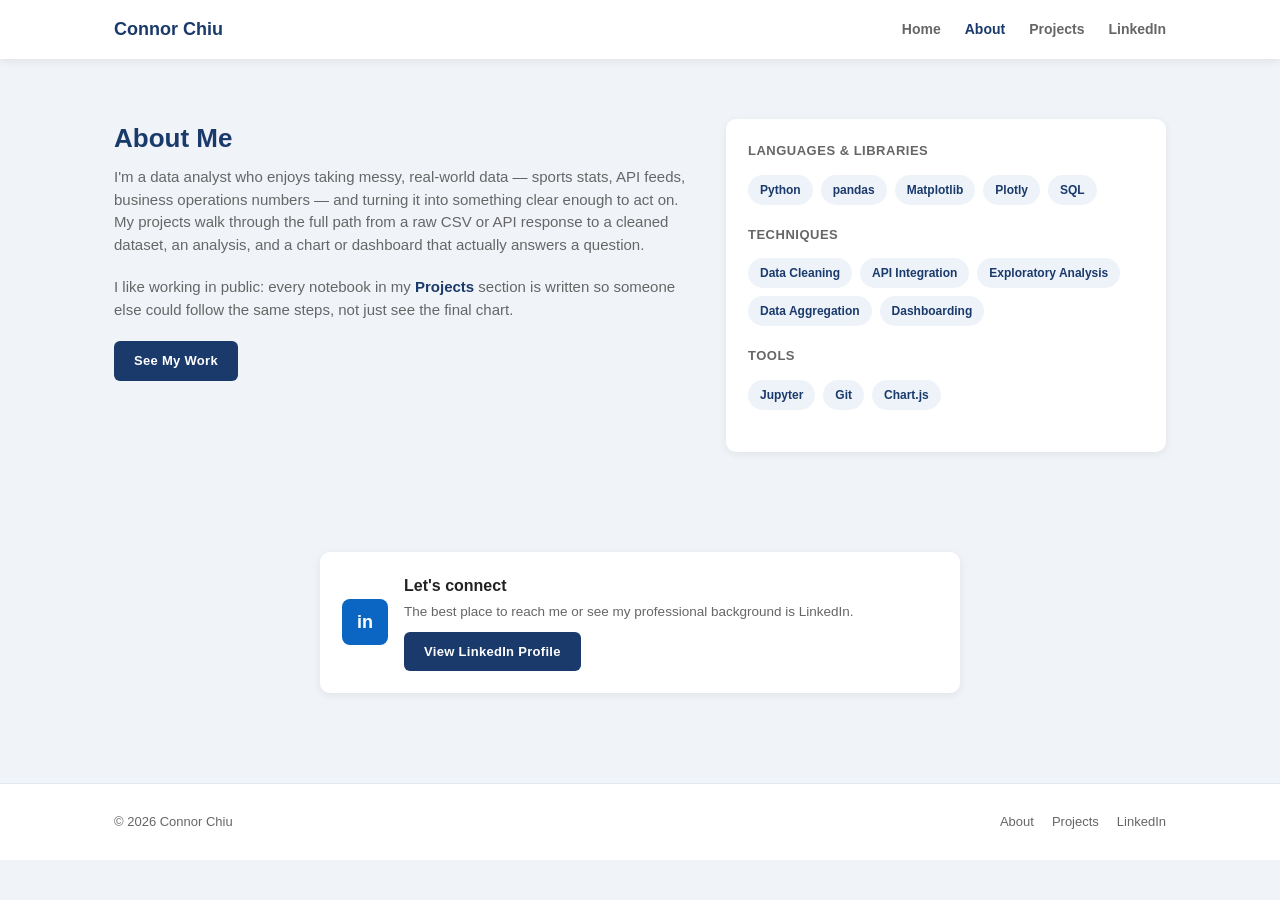
==== docs/about.html @ a71563c1 "Changed name to docs" ====
<!DOCTYPE html>
<html lang="en">
<head>
  <meta charset="UTF-8" />
  <meta name="viewport" content="width=device-width, initial-scale=1.0" />
  <title>About — Connor Chiu</title>
  <link rel="stylesheet" href="style.css" />
</head>
<body>

  <header class="site-header">
    <nav>
      <a class="brand" href="index.html">Connor Chiu</a>
      <div class="nav-links">
        <a href="index.html">Home</a>
        <a class="active" href="about.html">About</a>
        <a href="projects.html">Projects</a>
        <a href="https://www.linkedin.com/in/connor-chiu-3b9094372/" target="_blank" rel="noopener">LinkedIn</a>
      </div>
    </nav>
  </header>

  <main>
    <section style="padding-top: 60px;">
      <div class="wrap about-grid">
        <div>
          <h2>About Me</h2>
          <p style="color: var(--muted); font-size: 15px; margin-bottom: 20px;">
            I'm a data analyst who enjoys taking messy, real-world data — sports stats,
            API feeds, business operations numbers — and turning it into something clear
            enough to act on. My projects walk through the full path from a raw CSV or
            API response to a cleaned dataset, an analysis, and a chart or dashboard that
            actually answers a question.
          </p>
          <p style="color: var(--muted); font-size: 15px; margin-bottom: 20px;">
            I like working in public: every notebook in my <a href="projects.html" style="color: var(--blue); font-weight: bold;">Projects</a>
            section is written so someone else could follow the same steps, not just see
            the final chart.
          </p>
          <a class="btn btn-blue" href="projects.html">See My Work</a>
        </div>

        <div>
          <div class="skill-card">
            <h3>Languages &amp; Libraries</h3>
            <div class="pill-row">
              <span class="pill">Python</span>
              <span class="pill">pandas</span>
              <span class="pill">Matplotlib</span>
              <span class="pill">Plotly</span>
              <span class="pill">SQL</span>
            </div>
            <h3>Techniques</h3>
            <div class="pill-row">
              <span class="pill">Data Cleaning</span>
              <span class="pill">API Integration</span>
              <span class="pill">Exploratory Analysis</span>
              <span class="pill">Data Aggregation</span>
              <span class="pill">Dashboarding</span>
            </div>
            <h3>Tools</h3>
            <div class="pill-row">
              <span class="pill">Jupyter</span>
              <span class="pill">Git</span>
              <span class="pill">Chart.js</span>
            </div>
          </div>
        </div>
      </div>
    </section>

    <section>
      <div class="wrap">
        <div class="linkedin-box" style="max-width: 640px; margin: 0 auto;">
          <div class="icon">in</div>
          <div>
            <h3 style="font-size: 16px; margin-bottom: 4px;">Let's connect</h3>
            <p style="font-size: 13.5px; color: var(--muted); margin-bottom: 0;">
              The best place to reach me or see my professional background is LinkedIn.
            </p>
            <a class="btn btn-blue" href="https://www.linkedin.com/in/connor-chiu-3b9094372/" target="_blank" rel="noopener">View LinkedIn Profile</a>
          </div>
        </div>
      </div>
    </section>
  </main>

  <footer>
    <div class="wrap">
      <span>&copy; 2026 Connor Chiu</span>
      <div class="foot-links">
        <a href="about.html">About</a>
        <a href="projects.html">Projects</a>
        <a href="https://www.linkedin.com/in/connor-chiu-3b9094372/" target="_blank" rel="noopener">LinkedIn</a>
      </div>
    </div>
  </footer>

</body>
</html>
---- docs/style.css ----
* { box-sizing: border-box; margin: 0; padding: 0; }

:root {
  --blue: #1a3a6b;
  --blue-light: #2e86c1;
  --red: #8b0000;
  --bg: #f0f4f8;
  --text: #222;
  --muted: #666;
}

body {
  font-family: Arial, Helvetica, sans-serif;
  background: var(--bg);
  color: var(--text);
  line-height: 1.5;
}

a { color: inherit; text-decoration: none; }

.wrap {
  max-width: 1100px;
  margin: 0 auto;
  padding: 0 24px;
}

/* Nav */
header.site-header {
  background: #fff;
  box-shadow: 0 2px 8px rgba(0,0,0,.07);
  position: sticky;
  top: 0;
  z-index: 10;
}

nav {
  max-width: 1100px;
  margin: 0 auto;
  padding: 16px 24px;
  display: flex;
  align-items: center;
  justify-content: space-between;
  flex-wrap: wrap;
  gap: 12px;
}

.brand {
  font-weight: bold;
  font-size: 18px;
  color: var(--blue);
}

.nav-links {
  display: flex;
  align-items: center;
  gap: 24px;
  font-size: 14px;
  font-weight: bold;
  color: var(--muted);
}

.nav-links a:hover { color: var(--blue); }

.nav-links a.active { color: var(--blue); }

.btn {
  display: inline-block;
  padding: 10px 20px;
  border-radius: 6px;
  font-size: 13px;
  font-weight: bold;
  letter-spacing: .3px;
  transition: opacity .15s ease;
}

.btn:hover { opacity: .85; }

.btn-blue { background: var(--blue); color: #fff; }
.btn-red { background: var(--red); color: #fff; }
.btn-outline {
  background: transparent;
  color: var(--blue);
  border: 2px solid var(--blue);
}

/* Hero */
.hero {
  padding: 90px 0 70px;
  text-align: center;
}

.hero .eyebrow {
  display: inline-block;
  padding: 5px 16px;
  border-radius: 20px;
  background: #e3ecf7;
  color: var(--blue);
  font-size: 12px;
  font-weight: bold;
  letter-spacing: 1.2px;
  text-transform: uppercase;
  margin-bottom: 18px;
}

.hero h1 {
  font-size: 42px;
  color: var(--blue);
  margin-bottom: 12px;
}

.hero h1 span { color: var(--red); }

.hero p.tagline {
  font-size: 17px;
  color: var(--muted);
  max-width: 560px;
  margin: 0 auto 30px;
}

.hero .cta-row {
  display: flex;
  justify-content: center;
  gap: 16px;
  flex-wrap: wrap;
}

/* Sections */
section { padding: 50px 0; }

section h2 {
  font-size: 26px;
  color: var(--blue);
  margin-bottom: 8px;
  text-align: center;
}

section p.section-sub {
  text-align: center;
  color: var(--muted);
  font-size: 14px;
  margin-bottom: 34px;
}

/* Cards */
.grid {
  display: grid;
  grid-template-columns: repeat(auto-fit, minmax(260px, 1fr));
  gap: 22px;
}

.card {
  background: #fff;
  border-radius: 10px;
  padding: 24px;
  box-shadow: 0 2px 8px rgba(0,0,0,.07);
  display: flex;
  flex-direction: column;
}

.card .tag {
  align-self: flex-start;
  padding: 4px 12px;
  border-radius: 4px;
  font-size: 10px;
  font-weight: bold;
  letter-spacing: 1px;
  text-transform: uppercase;
  color: #fff;
  margin-bottom: 14px;
}

.tag.blue { background: var(--blue); }
.tag.red { background: var(--red); }

.card h3 {
  font-size: 17px;
  color: var(--text);
  margin-bottom: 8px;
}

.card p {
  font-size: 13.5px;
  color: var(--muted);
  margin-bottom: 16px;
  flex-grow: 1;
}

.card .stack {
  font-size: 11px;
  color: #999;
  margin-bottom: 16px;
}

.card .links {
  display: flex;
  gap: 10px;
  flex-wrap: wrap;
}

.card .links a {
  font-size: 12.5px;
  font-weight: bold;
  color: var(--blue);
  border: 1px solid var(--blue);
  padding: 7px 14px;
  border-radius: 6px;
}

.card .links a.primary {
  background: var(--blue);
  color: #fff;
}

.card .links a:hover { opacity: .8; }

/* Featured / live demo banner */
.feature-banner {
  background: linear-gradient(135deg, var(--blue), var(--blue-light));
  color: #fff;
  border-radius: 12px;
  padding: 32px;
  display: flex;
  justify-content: space-between;
  align-items: center;
  flex-wrap: wrap;
  gap: 20px;
  margin-bottom: 40px;
}

.feature-banner h3 { font-size: 20px; margin-bottom: 6px; }
.feature-banner p { font-size: 13.5px; opacity: .9; max-width: 480px; }
.feature-banner .btn { background: #fff; color: var(--blue); }

/* About page */
.about-grid {
  display: grid;
  grid-template-columns: 1.3fr 1fr;
  gap: 40px;
  align-items: start;
}

@media (max-width: 720px) {
  .about-grid { grid-template-columns: 1fr; }
}

.about-grid h2 { text-align: left; }

.skill-card {
  background: #fff;
  border-radius: 10px;
  padding: 22px;
  box-shadow: 0 2px 8px rgba(0,0,0,.07);
}

.skill-card h3 {
  font-size: 13px;
  text-transform: uppercase;
  letter-spacing: .5px;
  color: var(--muted);
  margin-bottom: 14px;
}

.pill-row { display: flex; flex-wrap: wrap; gap: 8px; margin-bottom: 20px; }

.pill {
  background: #eef3fa;
  color: var(--blue);
  font-size: 12px;
  font-weight: bold;
  padding: 6px 12px;
  border-radius: 20px;
}

/* LinkedIn callout */
.linkedin-box {
  background: #fff;
  border-radius: 10px;
  padding: 22px;
  box-shadow: 0 2px 8px rgba(0,0,0,.07);
  display: flex;
  align-items: center;
  gap: 16px;
}

.linkedin-box .icon {
  width: 46px;
  height: 46px;
  border-radius: 8px;
  background: #0a66c2;
  color: #fff;
  display: flex;
  align-items: center;
  justify-content: center;
  font-weight: bold;
  font-size: 18px;
  flex-shrink: 0;
}

.linkedin-box .btn { margin-top: 10px; }

/* Footer */
footer {
  background: #fff;
  border-top: 1px solid #e2e8f0;
  padding: 28px 0;
  margin-top: 40px;
}

footer .wrap {
  display: flex;
  justify-content: space-between;
  align-items: center;
  flex-wrap: wrap;
  gap: 12px;
  font-size: 13px;
  color: var(--muted);
}

footer .foot-links { display: flex; gap: 18px; }
footer .foot-links a:hover { color: var(--blue); }
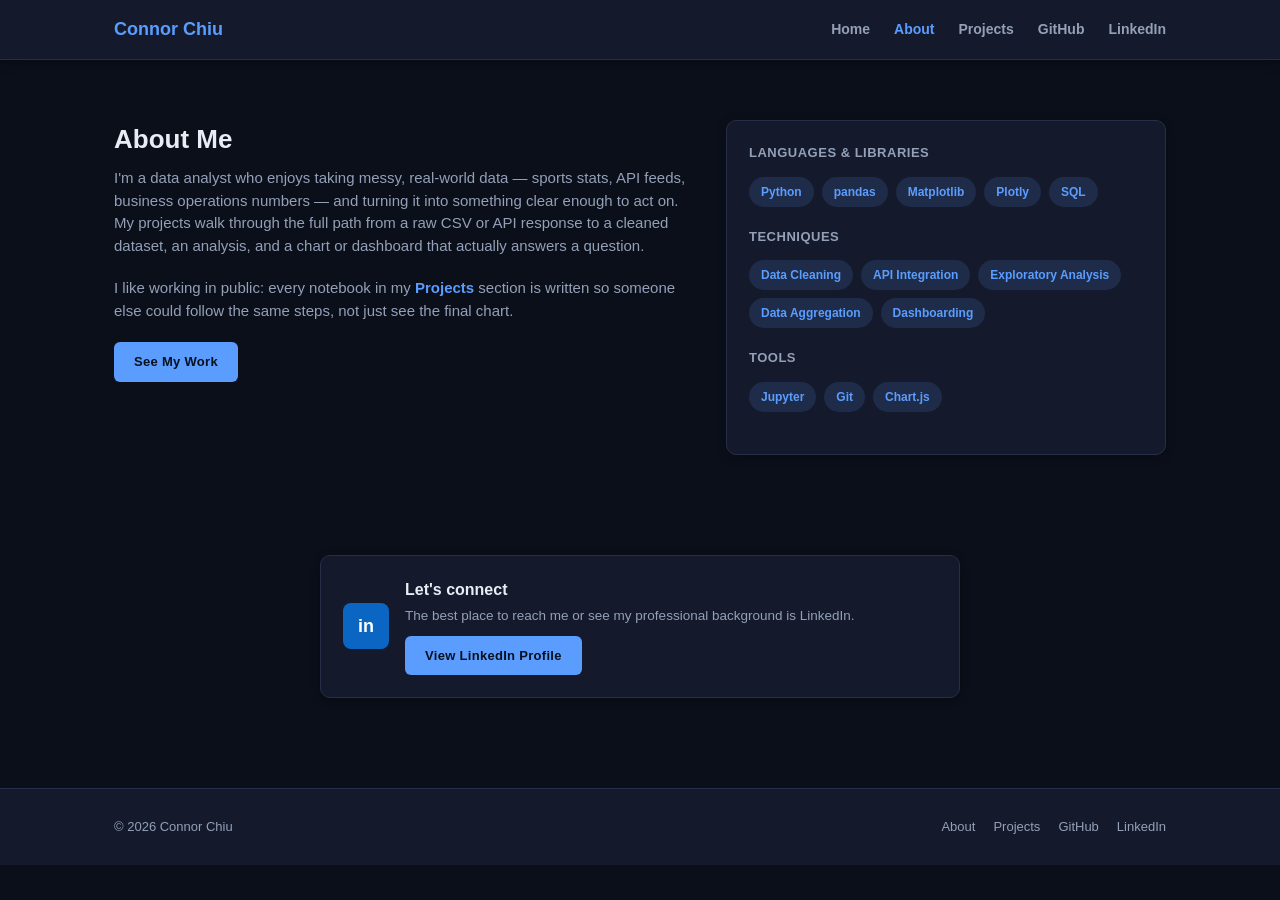
==== commit 5a9b6d8d: "Added website link to homepage" ====
--- a/docs/about.html
+++ b/docs/about.html
@@ -15,6 +15,7 @@
         <a href="index.html">Home</a>
         <a class="active" href="about.html">About</a>
         <a href="projects.html">Projects</a>
+        <a href="https://github.com/connorchiu123-sketch" target="_blank" rel="noopener">GitHub</a>
         <a href="https://www.linkedin.com/in/connor-chiu-3b9094372/" target="_blank" rel="noopener">LinkedIn</a>
       </div>
     </nav>
@@ -91,6 +92,7 @@
       <div class="foot-links">
         <a href="about.html">About</a>
         <a href="projects.html">Projects</a>
+        <a href="https://github.com/connorchiu123-sketch" target="_blank" rel="noopener">GitHub</a>
         <a href="https://www.linkedin.com/in/connor-chiu-3b9094372/" target="_blank" rel="noopener">LinkedIn</a>
       </div>
     </div>
--- a/docs/style.css
+++ b/docs/style.css
@@ -1,12 +1,17 @@
 * { box-sizing: border-box; margin: 0; padding: 0; }
 
 :root {
-  --blue: #1a3a6b;
-  --blue-light: #2e86c1;
-  --red: #8b0000;
-  --bg: #f0f4f8;
-  --text: #222;
-  --muted: #666;
+  --blue: #5b9dff;
+  --blue-dim: #1a3a6b;
+  --blue-light: #7fb4ff;
+  --red: #ff6b6b;
+  --red-dim: #6e1414;
+  --bg: #0b0f19;
+  --surface: #141a2b;
+  --surface-alt: #1b2338;
+  --border: #262f47;
+  --text: #e8ecf5;
+  --muted: #93a0b8;
 }
 
 body {
@@ -26,8 +31,9 @@
 
 /* Nav */
 header.site-header {
-  background: #fff;
-  box-shadow: 0 2px 8px rgba(0,0,0,.07);
+  background: var(--surface);
+  border-bottom: 1px solid var(--border);
+  box-shadow: 0 2px 10px rgba(0,0,0,.35);
   position: sticky;
   top: 0;
   z-index: 10;
@@ -75,8 +81,8 @@
 
 .btn:hover { opacity: .85; }
 
-.btn-blue { background: var(--blue); color: #fff; }
-.btn-red { background: var(--red); color: #fff; }
+.btn-blue { background: var(--blue); color: #08101f; }
+.btn-red { background: var(--red); color: #08101f; }
 .btn-outline {
   background: transparent;
   color: var(--blue);
@@ -93,7 +99,7 @@
   display: inline-block;
   padding: 5px 16px;
   border-radius: 20px;
-  background: #e3ecf7;
+  background: rgba(91,157,255,.14);
   color: var(--blue);
   font-size: 12px;
   font-weight: bold;
@@ -104,11 +110,10 @@
 
 .hero h1 {
   font-size: 42px;
-  color: var(--blue);
+  color: var(--text);
   margin-bottom: 12px;
 }
 
-.hero h1 span { color: var(--red); }
 
 .hero p.tagline {
   font-size: 17px;
@@ -129,7 +134,7 @@
 
 section h2 {
   font-size: 26px;
-  color: var(--blue);
+  color: var(--text);
   margin-bottom: 8px;
   text-align: center;
 }
@@ -148,11 +153,27 @@
   gap: 22px;
 }
 
+/* auto-fit collapses awkwardly with only 2-3 items in a wide container (tracks
+   get created for space that will never be filled) — use a fixed column count
+   when the number of items is known ahead of time. */
+.grid-2 { grid-template-columns: repeat(2, 1fr); }
+.grid-3 { grid-template-columns: repeat(3, 1fr); }
+.grid-4 { grid-template-columns: repeat(4, 1fr); }
+
+@media (max-width: 880px) {
+  .grid-4 { grid-template-columns: repeat(2, 1fr); }
+}
+
+@media (max-width: 620px) {
+  .grid-2, .grid-3, .grid-4 { grid-template-columns: 1fr; }
+}
+
 .card {
-  background: #fff;
+  background: var(--surface);
+  border: 1px solid var(--border);
   border-radius: 10px;
   padding: 24px;
-  box-shadow: 0 2px 8px rgba(0,0,0,.07);
+  box-shadow: 0 2px 10px rgba(0,0,0,.3);
   display: flex;
   flex-direction: column;
 }
@@ -169,8 +190,11 @@
   margin-bottom: 14px;
 }
 
-.tag.blue { background: var(--blue); }
-.tag.red { background: var(--red); }
+.tag.blue { background: var(--blue-dim); }
+.tag.red { background: var(--red-dim); }
+.tag.gold { background: #6b5410; color: #ffd75e; }
+.tag.done { background: #123f2b; color: #4ade80; }
+.tag.progress { background: var(--red-dim); color: var(--red); }
 
 .card h3 {
   font-size: 17px;
@@ -187,7 +211,7 @@
 
 .card .stack {
   font-size: 11px;
-  color: #999;
+  color: #6b7690;
   margin-bottom: 16px;
 }
 
@@ -208,14 +232,15 @@
 
 .card .links a.primary {
   background: var(--blue);
-  color: #fff;
+  color: #08101f;
+  border-color: var(--blue);
 }
 
 .card .links a:hover { opacity: .8; }
 
 /* Featured / live demo banner */
 .feature-banner {
-  background: linear-gradient(135deg, var(--blue), var(--blue-light));
+  background: linear-gradient(135deg, var(--blue-dim), var(--blue));
   color: #fff;
   border-radius: 12px;
   padding: 32px;
@@ -229,7 +254,7 @@
 
 .feature-banner h3 { font-size: 20px; margin-bottom: 6px; }
 .feature-banner p { font-size: 13.5px; opacity: .9; max-width: 480px; }
-.feature-banner .btn { background: #fff; color: var(--blue); }
+.feature-banner .btn { background: #fff; color: var(--blue-dim); }
 
 /* About page */
 .about-grid {
@@ -246,10 +271,11 @@
 .about-grid h2 { text-align: left; }
 
 .skill-card {
-  background: #fff;
+  background: var(--surface);
+  border: 1px solid var(--border);
   border-radius: 10px;
   padding: 22px;
-  box-shadow: 0 2px 8px rgba(0,0,0,.07);
+  box-shadow: 0 2px 10px rgba(0,0,0,.3);
 }
 
 .skill-card h3 {
@@ -263,7 +289,7 @@
 .pill-row { display: flex; flex-wrap: wrap; gap: 8px; margin-bottom: 20px; }
 
 .pill {
-  background: #eef3fa;
+  background: rgba(91,157,255,.14);
   color: var(--blue);
   font-size: 12px;
   font-weight: bold;
@@ -273,10 +299,11 @@
 
 /* LinkedIn callout */
 .linkedin-box {
-  background: #fff;
+  background: var(--surface);
+  border: 1px solid var(--border);
   border-radius: 10px;
   padding: 22px;
-  box-shadow: 0 2px 8px rgba(0,0,0,.07);
+  box-shadow: 0 2px 10px rgba(0,0,0,.3);
   display: flex;
   align-items: center;
   gap: 16px;
@@ -300,8 +327,8 @@
 
 /* Footer */
 footer {
-  background: #fff;
-  border-top: 1px solid #e2e8f0;
+  background: var(--surface);
+  border-top: 1px solid var(--border);
   padding: 28px 0;
   margin-top: 40px;
 }
@@ -318,3 +345,236 @@
 
 footer .foot-links { display: flex; gap: 18px; }
 footer .foot-links a:hover { color: var(--blue); }
+
+/* Case study page */
+.case-back {
+  display: inline-block;
+  font-size: 13.5px;
+  font-weight: bold;
+  color: var(--muted);
+  margin-bottom: 18px;
+}
+
+.case-back:hover { color: var(--blue); }
+
+.case-hero { padding: 40px 0 10px; }
+
+.case-hero .top-row {
+  display: flex;
+  gap: 10px;
+  flex-wrap: wrap;
+  margin-bottom: 14px;
+}
+
+.case-hero .tag {
+  padding: 4px 12px;
+  border-radius: 4px;
+  font-size: 10px;
+  font-weight: bold;
+  letter-spacing: 1px;
+  text-transform: uppercase;
+}
+
+.case-hero .tag.done { background: #123f2b; color: #4ade80; }
+.case-hero .tag.gold { background: #6b5410; color: #ffd75e; }
+
+.case-hero h1 {
+  font-size: 34px;
+  color: var(--text);
+  margin-bottom: 14px;
+  text-align: left;
+}
+
+.case-hero p.lead {
+  font-size: 15.5px;
+  color: var(--muted);
+  max-width: 760px;
+  margin-bottom: 20px;
+}
+
+.case-hero .dataset-facts {
+  display: flex;
+  gap: 28px;
+  flex-wrap: wrap;
+  margin-bottom: 10px;
+}
+
+.case-hero .dataset-facts div { font-size: 13px; color: var(--muted); }
+.case-hero .dataset-facts strong { display: block; font-size: 18px; color: var(--blue); }
+
+.case-hero .stack {
+  font-size: 11.5px;
+  color: #6b7690;
+  margin-top: 16px;
+}
+
+.case-links { display: flex; gap: 10px; flex-wrap: wrap; margin-top: 18px; }
+
+.case-links a {
+  font-size: 13px;
+  font-weight: bold;
+  padding: 9px 18px;
+  border-radius: 6px;
+  border: 1px solid var(--blue);
+  color: var(--blue);
+}
+
+.case-links a.primary { background: var(--blue); color: #08101f; }
+
+/* Case sections */
+.case-section {
+  border-top: 1px solid var(--border);
+  padding: 42px 0;
+}
+
+.case-section .step {
+  display: inline-block;
+  font-size: 11px;
+  font-weight: bold;
+  letter-spacing: 1px;
+  color: var(--blue);
+  text-transform: uppercase;
+  margin-bottom: 8px;
+}
+
+.case-section h2 {
+  text-align: left;
+  font-size: 22px;
+  margin-bottom: 12px;
+}
+
+.case-section p {
+  font-size: 14.5px;
+  color: var(--muted);
+  max-width: 800px;
+  margin-bottom: 16px;
+}
+
+.metrics-row {
+  display: flex;
+  gap: 16px;
+  flex-wrap: wrap;
+  margin: 16px 0 20px;
+}
+
+.metric-box {
+  background: var(--surface);
+  border: 1px solid var(--border);
+  border-radius: 10px;
+  padding: 16px 22px;
+  min-width: 160px;
+}
+
+.metric-box .lbl { font-size: 11px; color: var(--muted); text-transform: uppercase; letter-spacing: .5px; margin-bottom: 6px; }
+.metric-box .val { font-size: 20px; font-weight: bold; color: var(--blue); }
+
+/* Live Chart.js dashboard elements */
+.chart-card {
+  background: var(--surface);
+  border: 1px solid var(--border);
+  border-radius: 10px;
+  padding: 22px;
+  box-shadow: 0 2px 10px rgba(0,0,0,.3);
+}
+
+.chart-card h3 { margin: 0 0 4px; font-size: 1.02rem; font-weight: 700; color: var(--text); }
+.chart-card .sub { color: #6b7690; font-size: 0.82rem; margin-bottom: 16px; }
+
+/* Chart.js with maintainAspectRatio:false needs an explicitly-sized, positioned
+   parent — otherwise the canvas and its container resize each other in a loop. */
+.chart-canvas-wrap { position: relative; width: 100%; height: 300px; }
+.chart-tall .chart-canvas-wrap { height: 400px; }
+.chart-xl .chart-canvas-wrap { height: 480px; }
+.chart-canvas-wrap canvas { position: absolute; top: 0; left: 0; width: 100% !important; height: 100% !important; }
+
+.tabs { display: flex; gap: 8px; margin-bottom: 18px; flex-wrap: wrap; }
+.tab-btn {
+  padding: 8px 16px;
+  border-radius: 999px;
+  border: 1px solid var(--border);
+  background: transparent;
+  color: var(--muted);
+  font-size: 0.85rem;
+  font-weight: 600;
+  cursor: pointer;
+}
+.tab-btn.active { background: var(--blue); border-color: var(--blue); color: #08101f; }
+
+table.data-table {
+  width: 100%;
+  border-collapse: collapse;
+  font-size: 0.88rem;
+}
+.data-table th, .data-table td {
+  padding: 10px 12px;
+  border-bottom: 1px solid var(--border);
+  text-align: left;
+  white-space: nowrap;
+}
+.data-table th { color: #6b7690; font-weight: 600; font-size: 0.76rem; text-transform: uppercase; letter-spacing: 0.4px; }
+.data-table tr:hover td { background: rgba(255,255,255,0.02); }
+.table-scroll { overflow-x: auto; }
+.table-scroll-v { max-height: 420px; overflow-y: auto; }
+.table-scroll-v .data-table thead th {
+  position: sticky;
+  top: 0;
+  background: var(--surface);
+  box-shadow: 0 1px 0 var(--border);
+}
+.data-table caption { caption-side: top; text-align: left; color: #6b7690; font-size: 0.76rem; margin-bottom: 8px; }
+
+.sql-block {
+  background: #0e1322;
+  border: 1px solid var(--border);
+  border-radius: 8px;
+  padding: 16px 18px;
+  overflow-x: auto;
+  font-family: "Cascadia Code", "Consolas", "SFMono-Regular", Menlo, monospace;
+  font-size: 0.82rem;
+  line-height: 1.55;
+  color: #c3cbe0;
+}
+.sql-block .sql-comment { color: #6b7690; }
+.sql-block .sql-keyword { color: var(--blue-light); font-weight: 600; }
+
+.query-card { margin-bottom: 20px; }
+.query-card h3 { margin: 0 0 4px; font-size: 1rem; font-weight: 700; color: var(--text); }
+.query-card .sub { color: #6b7690; font-size: 0.82rem; margin-bottom: 12px; }
+
+.card-title-row { display: flex; align-items: flex-start; justify-content: space-between; gap: 12px; }
+.btn-csv {
+  flex-shrink: 0;
+  font-size: 11.5px;
+  font-weight: bold;
+  color: var(--blue);
+  border: 1px solid var(--blue);
+  padding: 5px 10px;
+  border-radius: 6px;
+  white-space: nowrap;
+}
+.btn-csv:hover { background: var(--blue); color: #08101f; }
+
+.pos-dot { display: inline-block; width: 9px; height: 9px; border-radius: 50%; margin-right: 7px; }
+
+.finding-list { display: flex; flex-direction: column; gap: 16px; max-width: 800px; }
+.finding-item {
+  display: flex; gap: 14px;
+  background: var(--surface);
+  border: 1px solid var(--border);
+  border-radius: 8px;
+  padding: 16px 18px;
+}
+.finding-item .n { font-weight: bold; color: var(--blue); flex-shrink: 0; }
+.finding-item p { margin: 0; color: var(--muted); font-size: 0.92rem; }
+.finding-item strong { color: var(--text); }
+
+.placeholder-panel {
+  border: 1px dashed var(--border);
+  border-radius: 10px;
+  padding: 60px 30px;
+  text-align: center;
+  color: #6b7690;
+  background: var(--surface);
+}
+.placeholder-panel .big-icon { font-size: 2.6rem; margin-bottom: 14px; }
+.placeholder-panel h3 { color: var(--text); margin: 0 0 10px; }
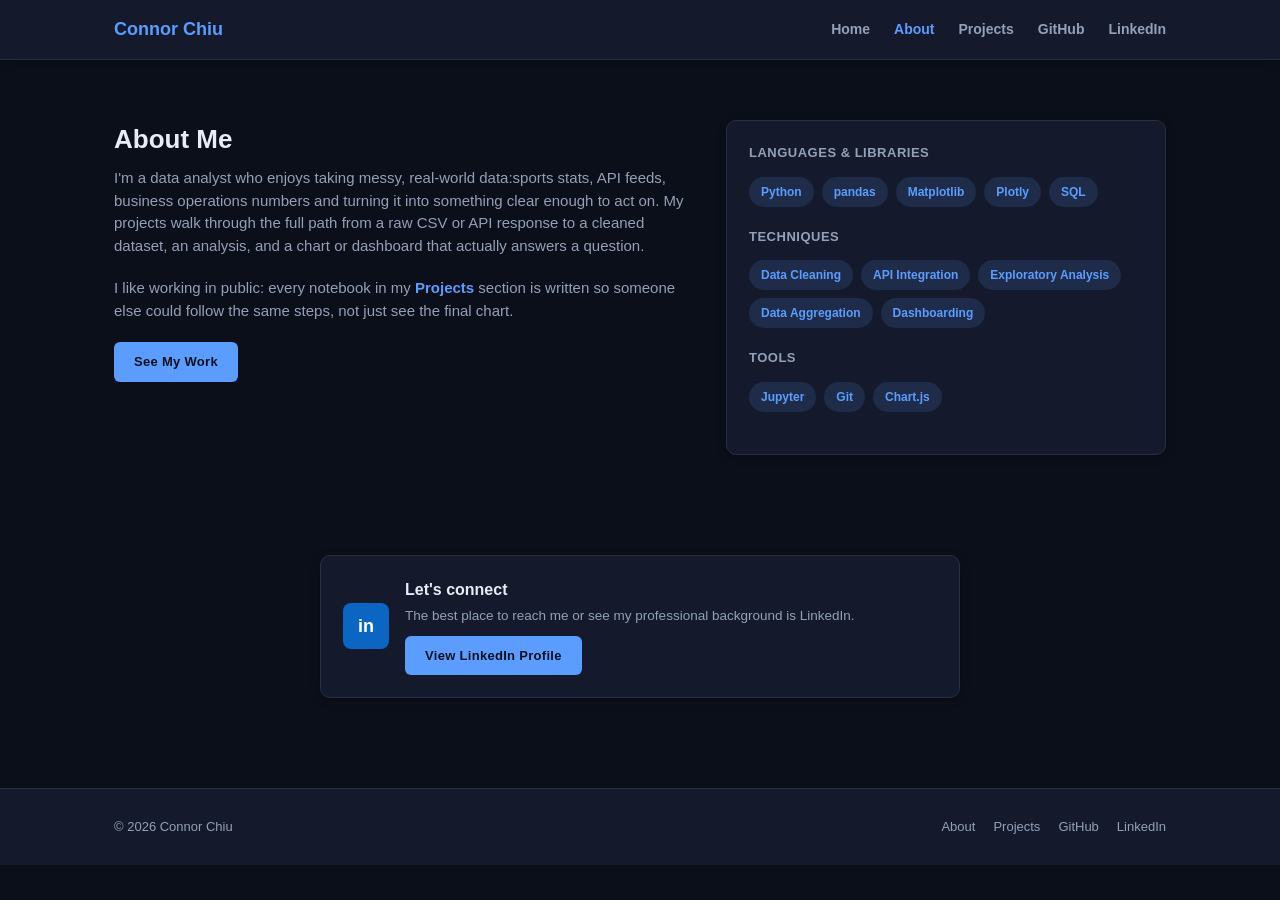
==== commit b6b506e8: "Trim copy on about and projects pages Co-Authored-By: Claude Sonnet 5 <noreply@anthropic.com>" ====
--- a/docs/about.html
+++ b/docs/about.html
@@ -27,8 +27,8 @@
         <div>
           <h2>About Me</h2>
           <p style="color: var(--muted); font-size: 15px; margin-bottom: 20px;">
-            I'm a data analyst who enjoys taking messy, real-world data — sports stats,
-            API feeds, business operations numbers — and turning it into something clear
+            I'm a data analyst who enjoys taking messy, real-world data:sports stats,
+            API feeds, business operations numbers and turning it into something clear
             enough to act on. My projects walk through the full path from a raw CSV or
             API response to a cleaned dataset, an analysis, and a chart or dashboard that
             actually answers a question.
